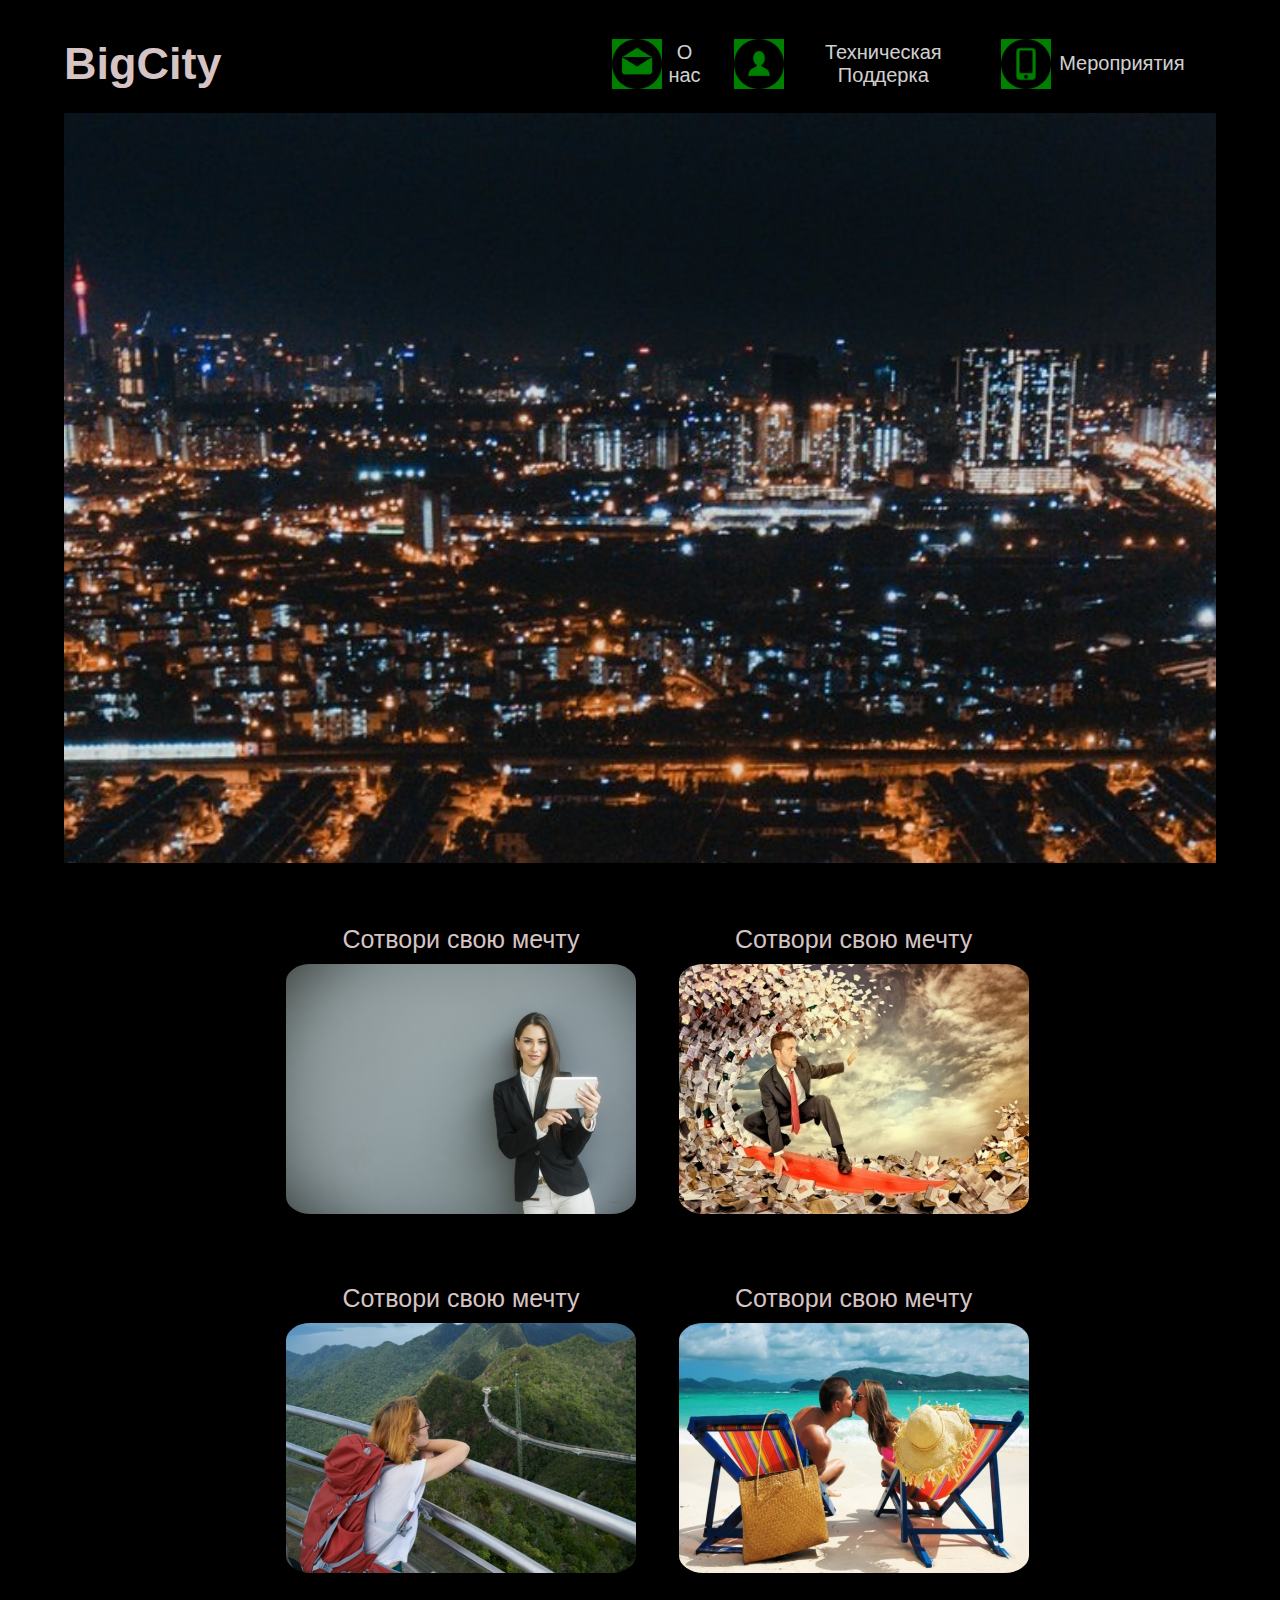
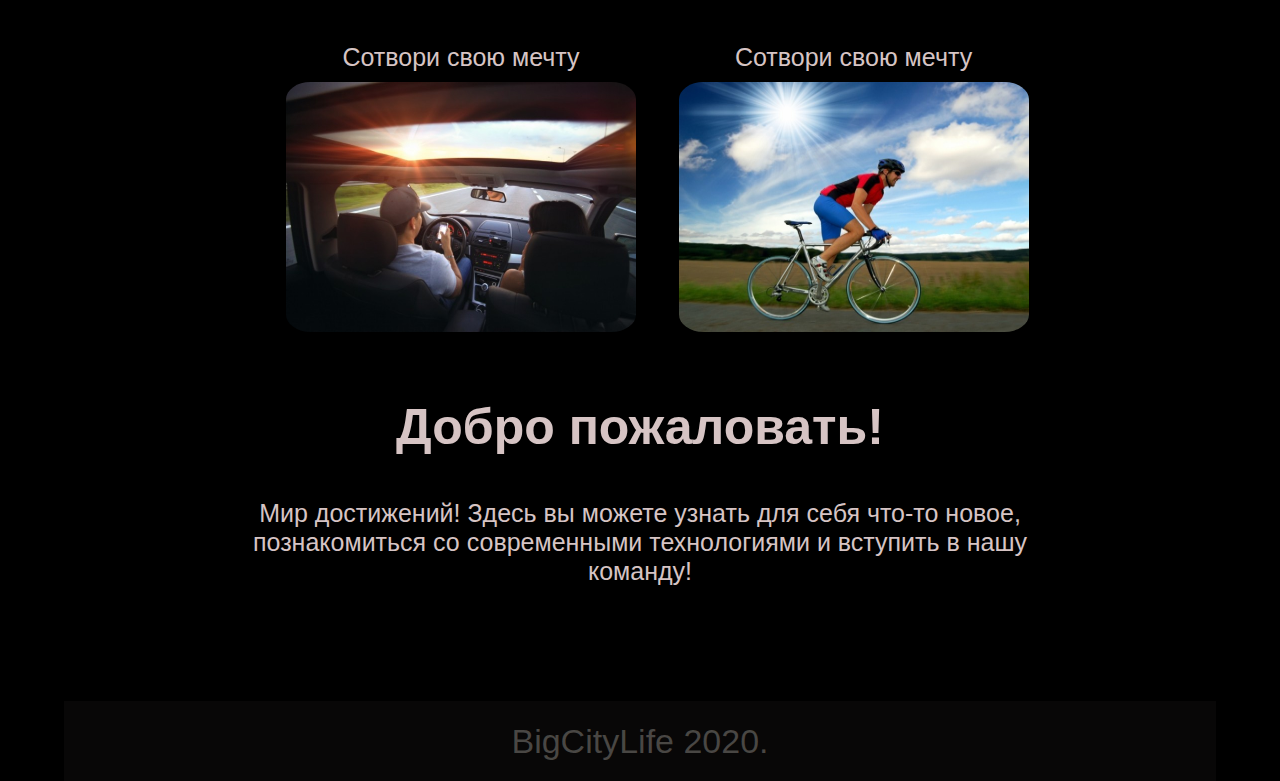
==== index.html @ b47596a4 "commit" ====
<!DOCTYPE html>
<html lang="en">
<head>
    <meta charset="UTF-8">
    <meta name="viewport" content="width=device-width, initial-scale=1.0">
  <link rel="stylesheet" href="css/fonts.css">
  <link rel="shortcut icon" href="/icons/icon.png" type="image/png">
    <title>BigCity - Главная</title>
</head>
<body>
    <header id="header">
        <div class="logo">
            <h2>BigCity</h2>
        </div>
        <div>
        <nav>
            <button id = "phone">Menu</button>
            <ul class="menu">
                <li>
                    
                    <a href="index1.html"><img src="/icons/icon-1.png" alt="">О нас</a>
                </li>
                <li>

                    
                    <a href="index2.html"><img src="/icons/icon-2.png" alt="">  Техническая Поддерка</a>

                </li>
                <li>
                    
                    
                    <a href="index3.html"><img src="/icons/icon-3.png" alt=""> Мероприятия</a>
                
                </li>
            </ul>
        </nav>
        </div>
    </header>
    <section>
        <div class = "shapka fon1">
        </div>
    </section>
     <section>
         <div id="imgs">
            <div class = "content">
                <p>Сотвори свою мечту</p>
                <img src="/portfolio/img01.jpg" alt="">
            </div>
            <div class = "content">
                <p>Сотвори свою мечту</p>
                <img src="/portfolio/img02.jpg" alt="">
            </div>
            <div class = "content">
                <p>Сотвори свою мечту</p>
                <img src="/portfolio/img03.jpg" alt="">
            </div>
            <div class = "content">
                <p>Сотвори свою мечту</p>
                <img src="/portfolio/img04.jpg" alt="">
            </div>
            <div class = "content">
                <p>Сотвори свою мечту</p>
                <img src="/portfolio/img05.jpg" alt="">
            </div>
            <div class = "content">
                <p>Сотвори свою мечту</p>
                <img src="/portfolio/img06.jpg" alt="">
            </div>
         </div>
     </section>
     <section>
         <div class= "section">
            <div class = "comment">
            <h2>Добро пожаловать!</h2>
            <p> Мир достижений! Здесь вы можете узнать для себя что-то новое,
                 познакомиться со современными технологиями и вступить в нашу команду!</p>
         </div>
     </section>

     <footer>
        <div class="footer">
          <p>BigCityLife 2020.</p>
        </div>
     </footer>
     <script src="js/jquery-3.5.1.min.js"></script>
     <script src="js/app.js"></script>
</body>
</html>
---- css/fonts.css ----
*{
  margin: 0;
  padding: 0;
  box-sizing: border-box;
}
body{
  -ms-user-select: none; 
		-moz-user-select: none; 
		-webkit-user-select: none; 
		user-select: none; 
  display:flex;
 flex-direction: column;
 margin-left:5%;
 margin-right: 5%;
 margin-top:2%;
  background: black;
  color:rgb(214, 196, 196);
  font-family: Verdana, Geneva, Tahoma, sans-serif;
}
header{
  display: flex;
  flex:1 0 auto;
  align-items: center;
}
.logo{
  flex-grow: 1;
}
.logo h2{
  font-size: 45px;
}

.shapka{
  margin-top:1%;
  height: 750px;
  display:flex;
  justify-content:center;
  align-items:stretch;
}
.fon1{
  background:url(../backgrounds/03.jpg) no-repeat center top / cover ;
}
.fon2{
  background:url(../backgrounds/05.jpg) no-repeat center top / cover ;
}
.fon3{
  background:url(../backgrounds/02.jpg) no-repeat center top / cover ;
}
.fon4{
  background:url(../backgrounds/09.jpg) no-repeat center top / cover ;
}
#imgs{
  display:flex;
  flex-wrap: wrap;
  justify-content: center;
}
@media(min-width:961px){
   .menu{
    background: rgba(0, 0, 0, 0.641);
   margin-right: 5%;
  display: flex;
  list-style:none;
  }
.menu img{
    margin-right:5%;
}
.menu li a:not(first-child){
  margin-left:2%;
}
.menu li a:hover{
  transition: 900ms;
  border-color: green;
}
.menu li a{
  display: flex;
  align-items: center;
  border: 3px solid transparent;
  padding: 10px;
  text-decoration:none;
  font-size:20px;
  color:rgba(255, 255, 255, 0.836);
  text-align: center;
  
}

.menu img{
  height: 50px;
  width: 50px;
  background:green; 
 }
  #phone{
  display:none;
}
  .content{
    margin-top: 5%;
    flex-basis: 21%;
    width: 100%;
    position: relative;
    border:4px solid transparent; 
    border-radius: 7%;
  }
  .content:hover{
    border-color:green;
    transition: 2000ms;
  }
  .content:not(first-child){
    margin-left:3%;
  }
  .content img{
    width: 350px;
    height: 250px;
    margin-top:3%;
    border-radius: 7%;
  }
  .content p{
    font-size: 25px;
    display: flex;
  justify-content: center;
  }
}
@media(max-width:960px){
  .position h2{
    position: relative;
  }
#phone{
  width: 150px;
  height: 50px;
  font-size: 30px;
  background: rgba(31, 28, 28, 0.527);
  color:green;
  font-family:'Franklin Gothic Medium', 'Arial Narrow', Arial, sans-serif;
  border-radius: 5px;
}
  .menu{
    margin-right: 5%;
    margin-top: 3%;
    position: absolute;
    width: 430px;
    padding-left: 4%;
    right: 0;
    height: 300px;
    background: rgba(0, 0, 0, 0.641);
    border:2px solid rgba(15, 126, 57, 0.733);
    flex-direction: column;
    justify-content: center;
  display: none;
  list-style:none;
  
}
.menu img{
    margin-right:5%;
}
.menu li:not(first-child){
  margin-top: 3%;
}
.menu li a:hover{
  transition: 900ms;
  border-color: green;
}
.menu li a{
  display: flex;
  align-items: center;
  width: 97%;
  border: 3px solid transparent;
  padding: 10px;
  text-decoration:none;
  font-size:20px;
  color:rgba(255, 255, 255, 0.836);
}
menu li a p{
  margin-left: 5%;
  text-decoration:none;
  font-size:20px;
  color:rgba(255, 255, 255, 0.836);
}
.menu img{
  height: 50px;
  width: 50px;
  background:green; 
 }
  .content{
    margin-top:5%;
    width: 100%;
    position: relative;
    border:4px solid transparent; 
    border-radius: 5%;
  }
  .content:hover{
    border-color:red;
    transition: 2000ms;
  }
  .content:not(first-child){
    margin-left:3%;
  }
  .content img{
    width: 100%;
    margin-top:3%;
    border-radius: 5%;
  }
  .content p{
    display: flex;
  justify-content: center;
    color: green;
    font-size: 35px;
  }
}
.section{
  margin-top:5%;
  display:flex;
  flex:1 0 auto;
  align-items: center;
  flex-direction: column;
}
.comment{
  position: relative;
  width: 75%;
}
.comment h2{
  display: flex;
justify-content: center;
font-size: 50px;
}
.comment p {
  text-align: center;
  margin-top:5%;
  font-size: 25px;
}
.list{
  margin-top:5%;
  font-size: 25px;
}
.list li{
  list-style: none;
 margin-top:1%;
 border-radius: 5px;
 border:3px solid transparent;
 padding: 15px;
}
.list li:hover{
  border-color:green;
  transition: 2000ms;
}
.register{
  display:flex;
  flex:1 0 auto;
  align-items: center;
  flex-direction: column;
  margin-top:5%;
}
.register h1{
  font-size: 30px;
}
.register p{
  margin-top: 5%;
  font-size: 25px;
  text-align: center;
}
.register button,input{
  margin-top:5%;
}
.register input{
  width: 50%;
  height: 50px;
  background: rgba(88, 82, 82, 0.329);
  padding: 15px;
  font-size: 20px;
  border:2px solid rgba(255, 255, 255, 0.452);
}
.register button{
  width: 30%;
  height: 50px;
  font-size: 30px;
  color:white;
  background: black;
  border-radius:15px;
}
.register input,button:active{
  color:green;
  border-color: green;
}
.footer{
  width: 100%;
  height:80px;
  display: flex;
  flex-direction: column;
  justify-content: center;
  align-items: center;
  margin-top:10%;
  background: rgba(47, 45, 45, 0.164);
  color: rgba(199, 194, 185, 0.342);
  font-size: 34px;
}
.scetcik{
  display: flex;
  flex-direction: column;
  justify-content: center;
  align-items: center;
  margin-top:5%;
}
#schet{
  margin-top: 5%;
  font-size: 40px;
}
.add_v{
  position: fixed;
  width: 100%;
  height: 100%;
  top:0;
  left: 0;
  display: flex;
  align-items: center;
  justify-content:center;
  flex-direction: column; 
  background:rgba(31, 29, 29, 0.685);
  background-color: rgba(31, 29, 29, 0.685);
}
.add_v button{
width: 100px;
height: 50px;
margin-top:15%;
border-radius: 5px;
background: rgba(8, 7, 6, 0.219);
color:green;
font-size: 20px;
}
.add{
  display: flex;
  justify-content: center;
  align-items: center;
  flex-direction: column;
  background: black;
  width: 450px;
  height: 500px;
  border-radius: 5%;
  border:2px solid rgba(255, 255, 255, 0.472);
}
.img img{
  display: flex;
  justify-content: center;
  align-items: center;
  flex-direction: column;
  background: black;
  border-radius: 5%;
  border:2px solid rgba(255, 255, 255, 0.472);
  border-radius: 5px;
  animation: img 1s;
}
.add{
margin-top: 10%;
}
#add{
  display: none;
}
#img{
  display: none;
}
@keyframes img{
  0%{
    width: 0px;
    height: 0px;
  }
  100%{
    width: 750px;
    height: 500px;
  }
}
.introduction{
    
  margin-top: 5%;
  margin-left: 10%;
  margin-right: 10%;
  display:flex;
  flex-flow:column-reverse;
  flex-direction: row;
  justify-content: flex-start;
  align-items: center; 
  
  
}

.introduction img {
  
  height: 250px;
  width: 250px;
  border-radius: 50%;
  border:3px solid green;
}
.introduction img:hover{
  height: 300px;
  width: 300px;
  transition: 0.6s;
}
.introduction p {
  border:2px solid green;
  margin-left: 20px;
  margin-right: 20px;
  padding: 30px;
  color:rgba(255, 255, 255, 0.808);
}
.introduction p:hover{
  font-size: 30px;
  transition: 0.6s;
}
.paragraf {
  font-size: 25px;
  border-radius: 5px;
  color:green;
}
.geo{
  margin-top: 5%;
  display: flex;
  flex-flow:column-reverse;
  flex-direction: row;
  justify-content: center;
  align-items: center; 
}
.carta{
  margin-top: 5%;
}
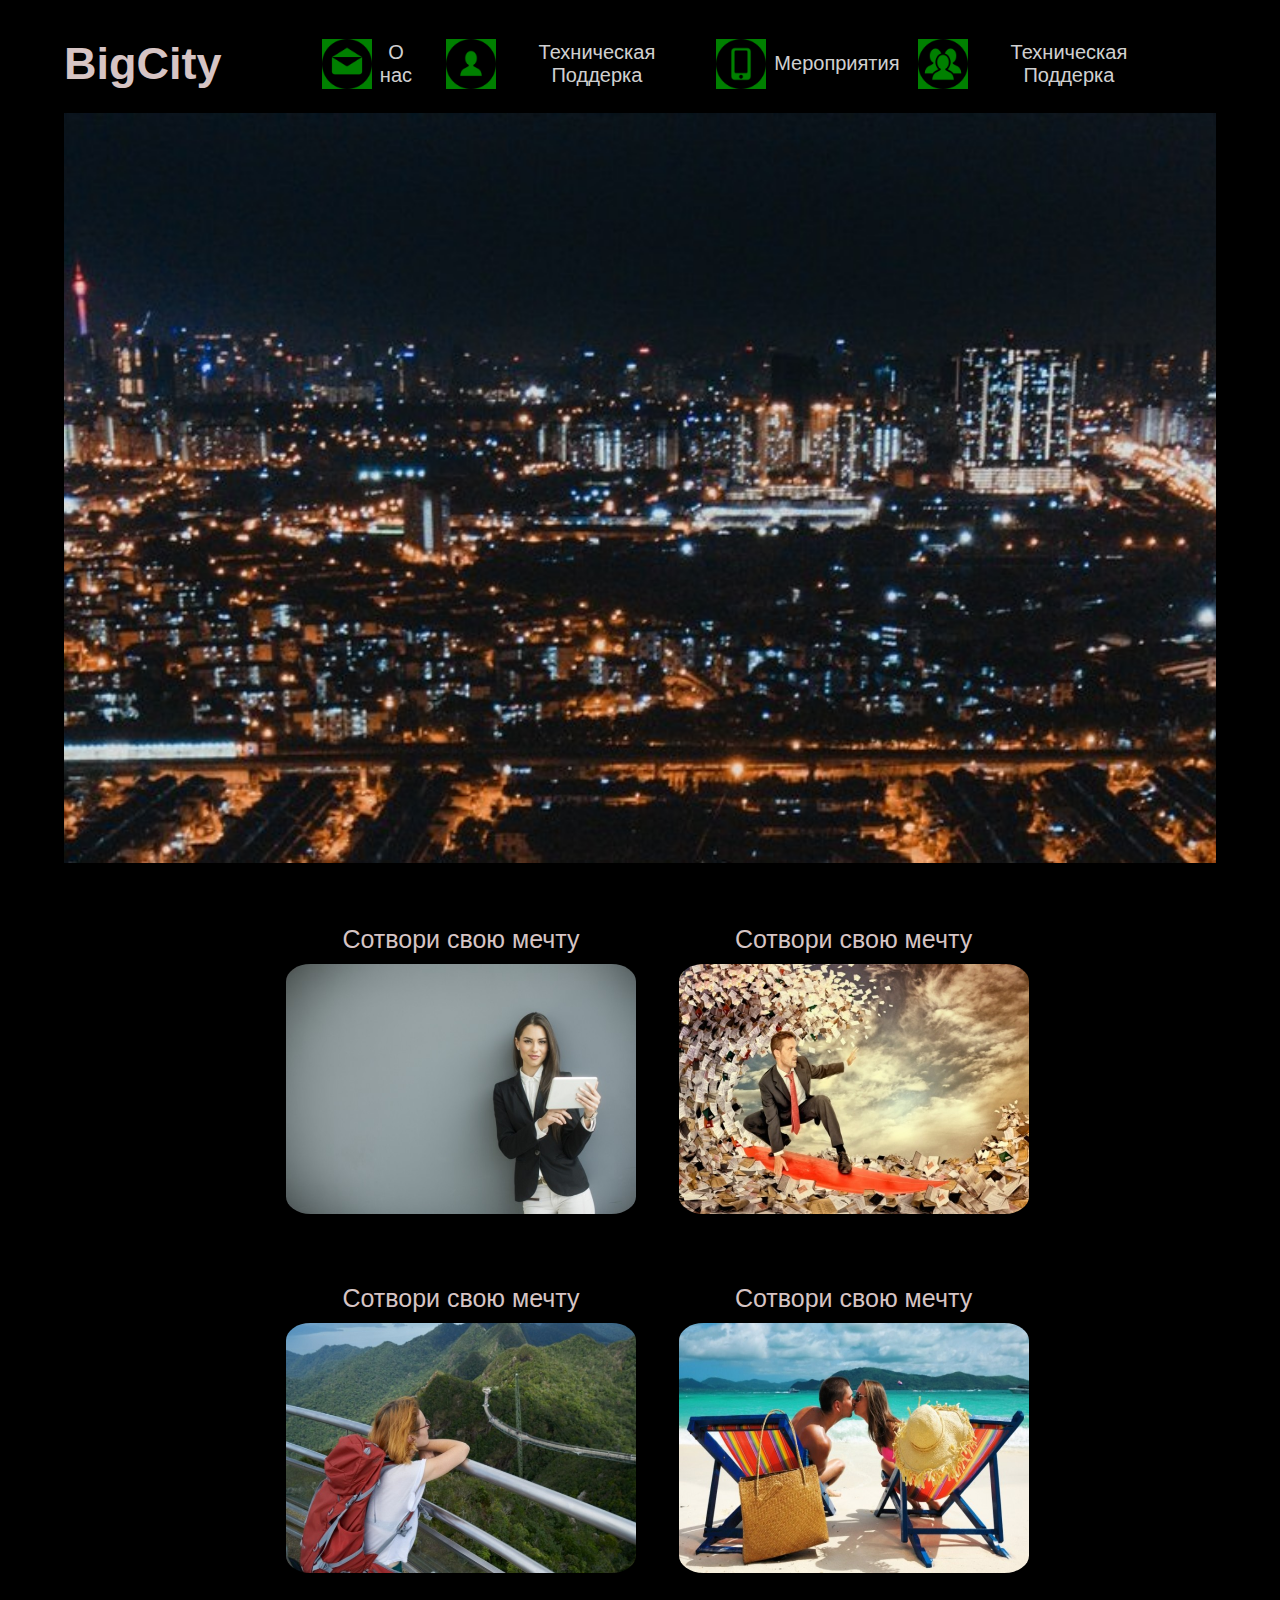
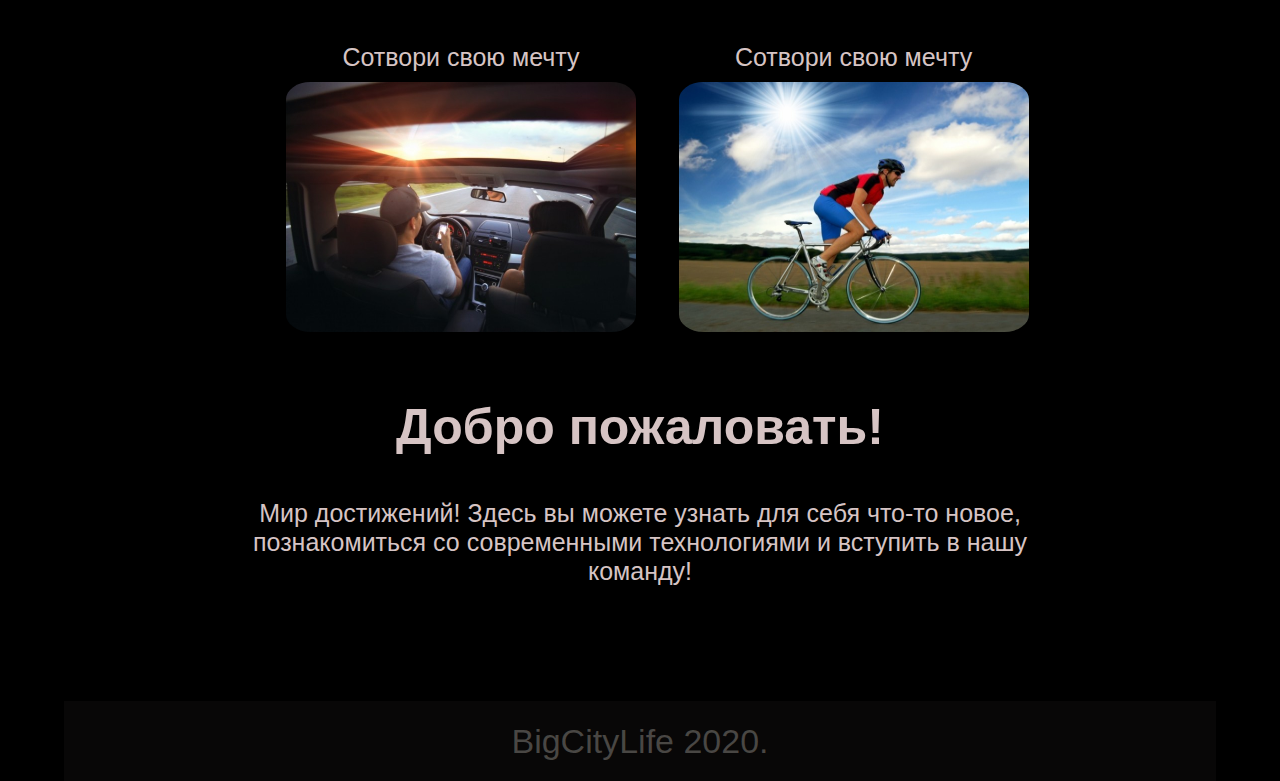
==== commit 67bfc117: "new blog" ====
--- a/index.html
+++ b/index.html
@@ -31,6 +31,10 @@
                     
                     <a href="index3.html"><img src="/icons/icon-3.png" alt=""> Мероприятия</a>
                 
+                </li>
+                <li>
+                    <a href="shop.html"><img src="/icons/icon-5.png" alt="">Техническая Поддерка</a>
+                    
                 </li>
             </ul>
         </nav>
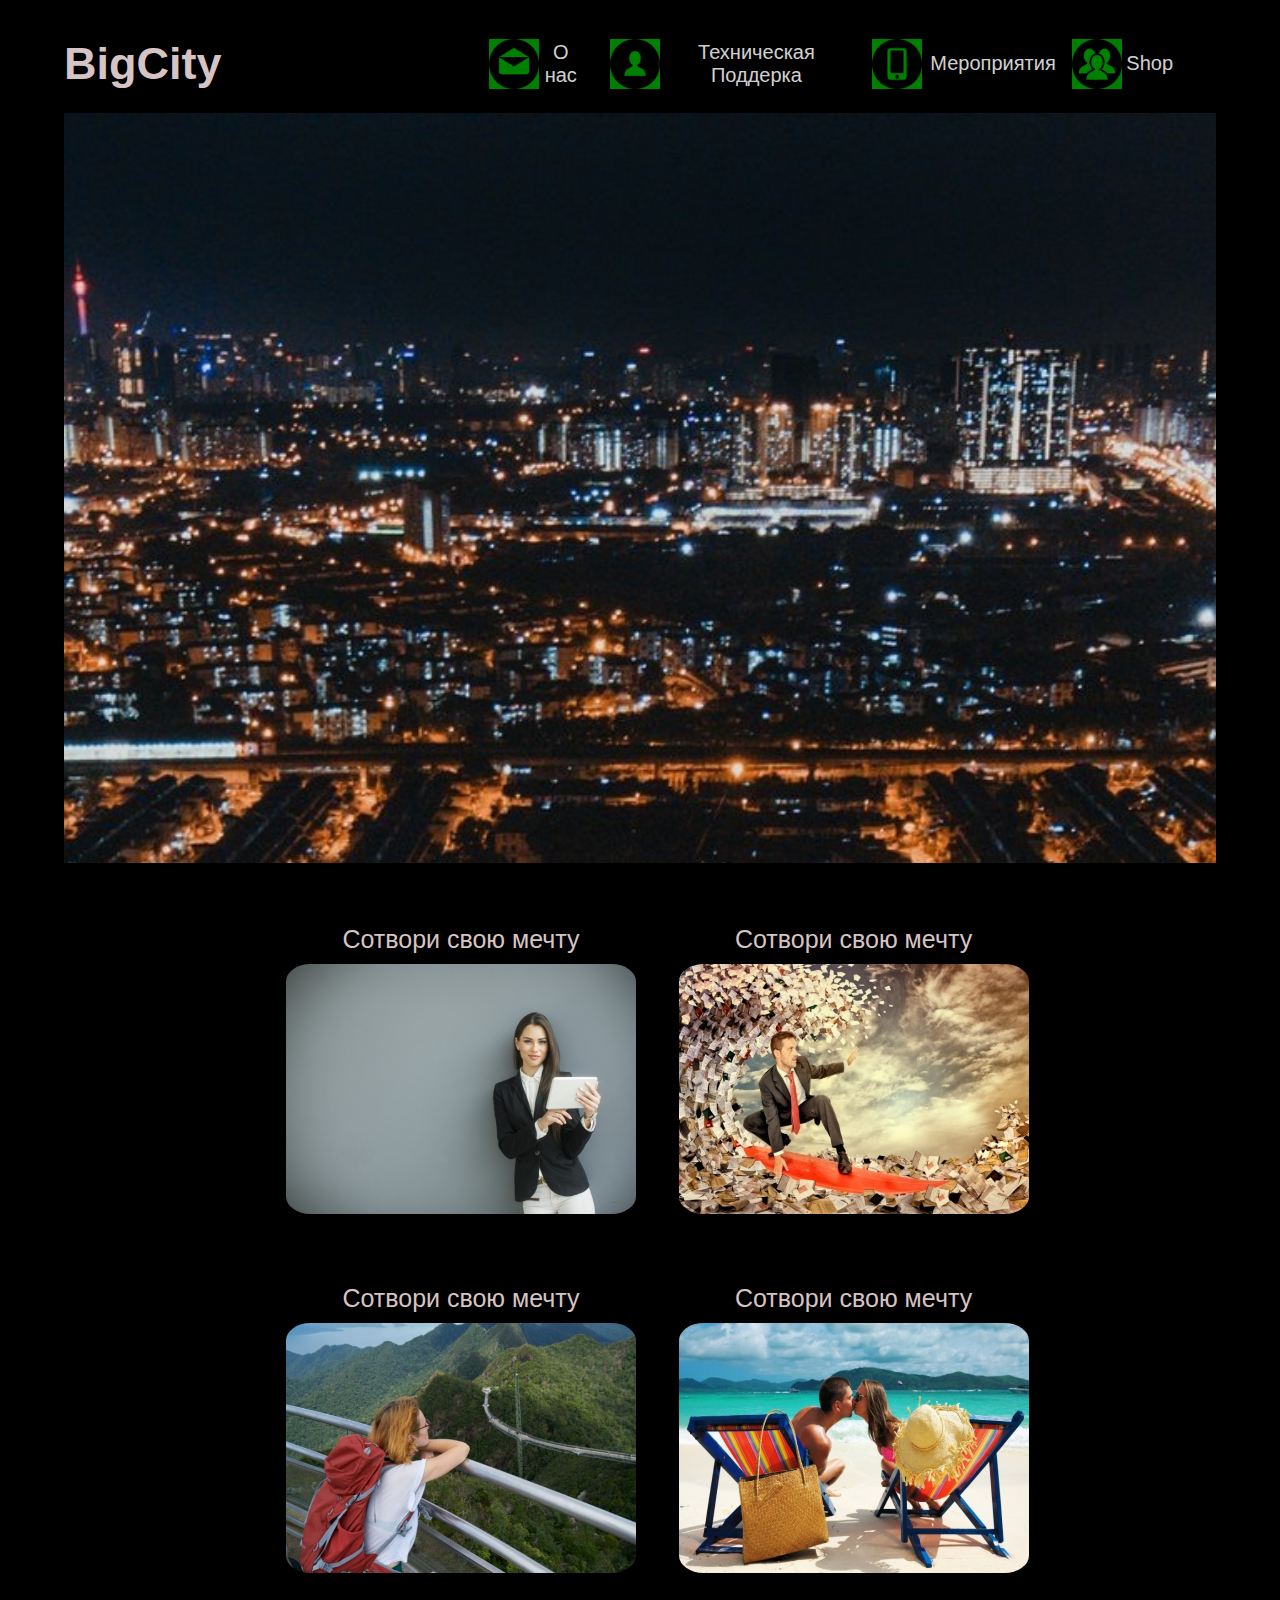
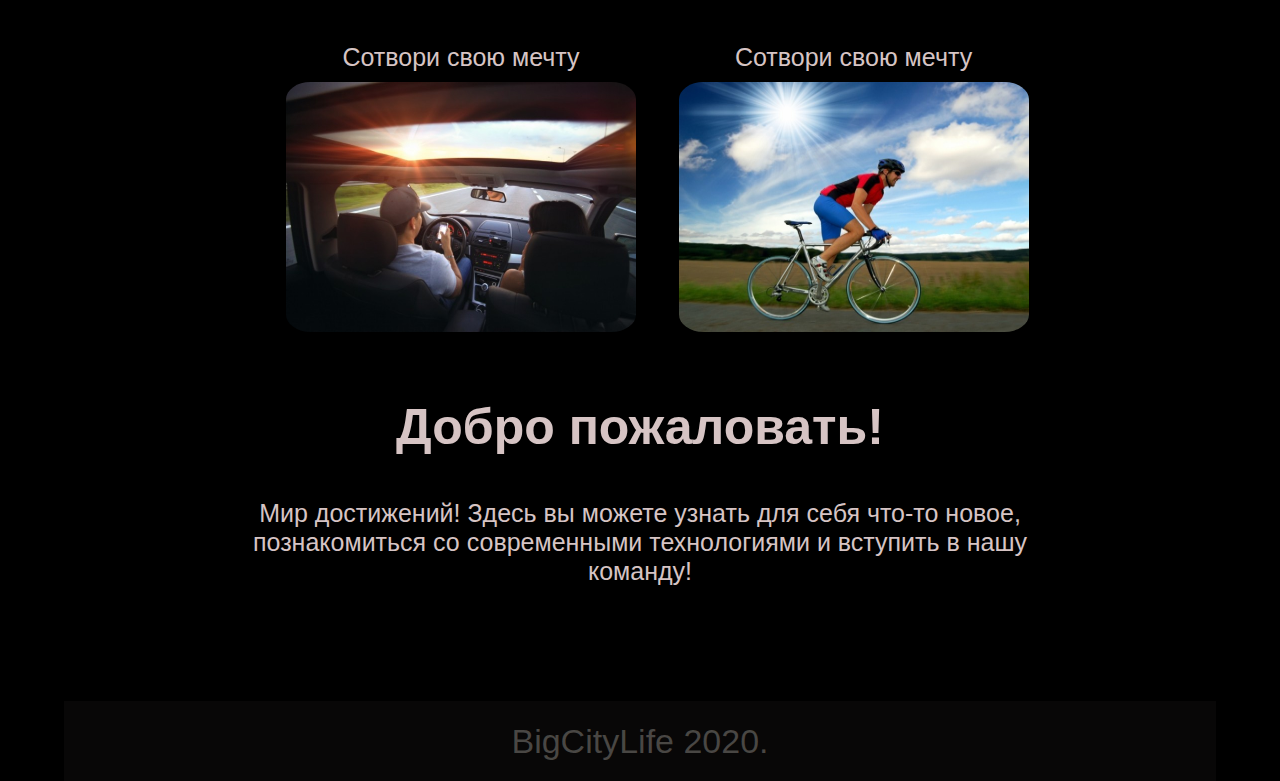
==== commit 3e2991c5: "commit" ====
--- a/index.html
+++ b/index.html
@@ -33,7 +33,7 @@
                 
                 </li>
                 <li>
-                    <a href="shop.html"><img src="/icons/icon-5.png" alt="">Техническая Поддерка</a>
+                    <a href="shop.html"><img src="/icons/icon-5.png" alt="">Shop</a>
                     
                 </li>
             </ul>
--- a/css/fonts.css
+++ b/css/fonts.css
@@ -137,7 +137,7 @@
     width: 430px;
     padding-left: 4%;
     right: 0;
-    height: 300px;
+    height: 360px;
     background: rgba(0, 0, 0, 0.641);
     border:2px solid rgba(15, 126, 57, 0.733);
     flex-direction: column;
